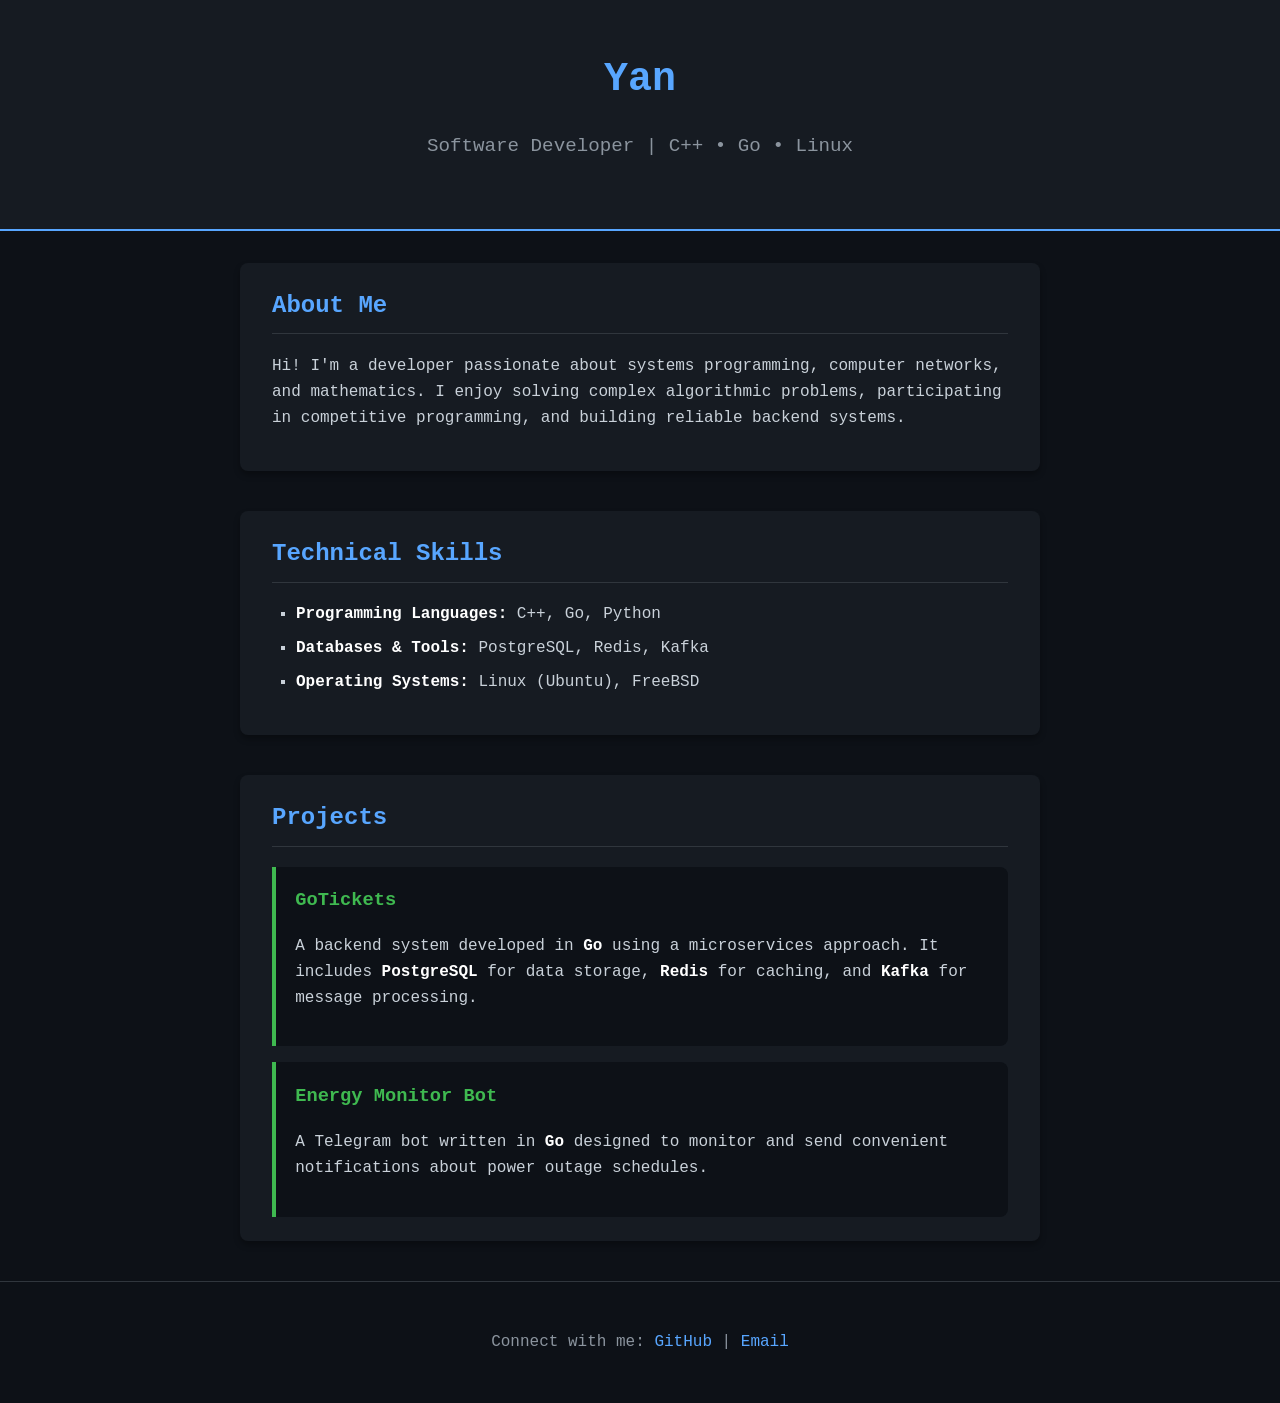
==== WebpageYan/index.html @ b011e717 "Add new folder for webpage" ====
<!DOCTYPE html>
<html lang="en">
<head>
    <meta charset="UTF-8">
    <meta name="viewport" content="width=device-width, initial-scale=1.0">
    <title>Yan | Backend & Systems Developer</title>
    <link rel="stylesheet" href="style.css">
</head>
<body>
    <header>
        <h1>Yan</h1>
        <p>Software Developer | C++ • Go • Linux</p>
    </header>

    <main>
        <section id="about">
            <h2>About Me</h2>
            <p>Hi! I'm a developer passionate about systems programming, computer networks, and mathematics. I enjoy solving complex algorithmic problems, participating in competitive programming, and building reliable backend systems.</p>
        </section>

        <section id="skills">
            <h2>Technical Skills</h2>
            <ul>
                <li><strong>Programming Languages:</strong> C++, Go, Python</li>
                <li><strong>Databases & Tools:</strong> PostgreSQL, Redis, Kafka</li>
                <li><strong>Operating Systems:</strong> Linux (Ubuntu), FreeBSD</li>
            </ul>
        </section>

        <section id="projects">
            <h2>Projects</h2>
            
            <div class="project-card">
                <h3>GoTickets</h3>
                <p>A backend system developed in <strong>Go</strong> using a microservices approach. It includes <strong>PostgreSQL</strong> for data storage, <strong>Redis</strong> for caching, and <strong>Kafka</strong> for message processing.</p>
            </div>

            <div class="project-card">
                <h3>Energy Monitor Bot</h3>
                <p>A Telegram bot written in <strong>Go</strong> designed to monitor and send convenient notifications about power outage schedules.</p>
            </div>
        </section>
    </main>

    <footer>
        <p>Connect with me: <a href="https://github.com/">GitHub</a> | <a href="mailto:your.email@example.com">Email</a></p>
    </footer>
</body>
</html>
---- WebpageYan/style.css ----
body {
    font-family: 'Courier New', Courier, monospace;
    background-color: #0d1117;
    color: #c9d1d9;
    line-height: 1.6;
    margin: 0;
    padding: 0;
}


header {
    background-color: #161b22;
    padding: 3rem 1rem;
    text-align: center;
    border-bottom: 2px solid #58a6ff;
}

header h1 {
    margin: 0;
    font-size: 2.5rem;
    color: #58a6ff;
}

header p {
    color: #8b949e;
    font-size: 1.2rem;
}

main {
    max-width: 800px;
    margin: 2rem auto;
    padding: 0 1rem;
}

section {
    margin-bottom: 2.5rem;
    background-color: #161b22;
    padding: 1.5rem 2rem;
    border-radius: 8px;
    box-shadow: 0 4px 6px rgba(0, 0, 0, 0.3);
}

h2 {
    color: #58a6ff;
    border-bottom: 1px solid #30363d;
    padding-bottom: 0.5rem;
    margin-top: 0;
}


ul {
    list-style-type: square;
    padding-left: 1.5rem;
}

li {
    margin-bottom: 0.5rem;
}

strong {
    color: #ffffff;
}


.project-card {
    background-color: #0d1117;
    padding: 1.2rem;
    margin-top: 1rem;
    border-left: 4px solid #3fb950;
    border-radius: 0 8px 8px 0;
}

.project-card h3 {
    margin-top: 0;
    color: #3fb950;
}


a {
    color: #58a6ff;
    text-decoration: none;
    transition: color 0.2s;
}

a:hover {
    color: #79c0ff;
    text-decoration: underline;
}

footer {
    text-align: center;
    padding: 2rem;
    margin-top: 2rem;
    border-top: 1px solid #30363d;
    color: #8b949e;
}
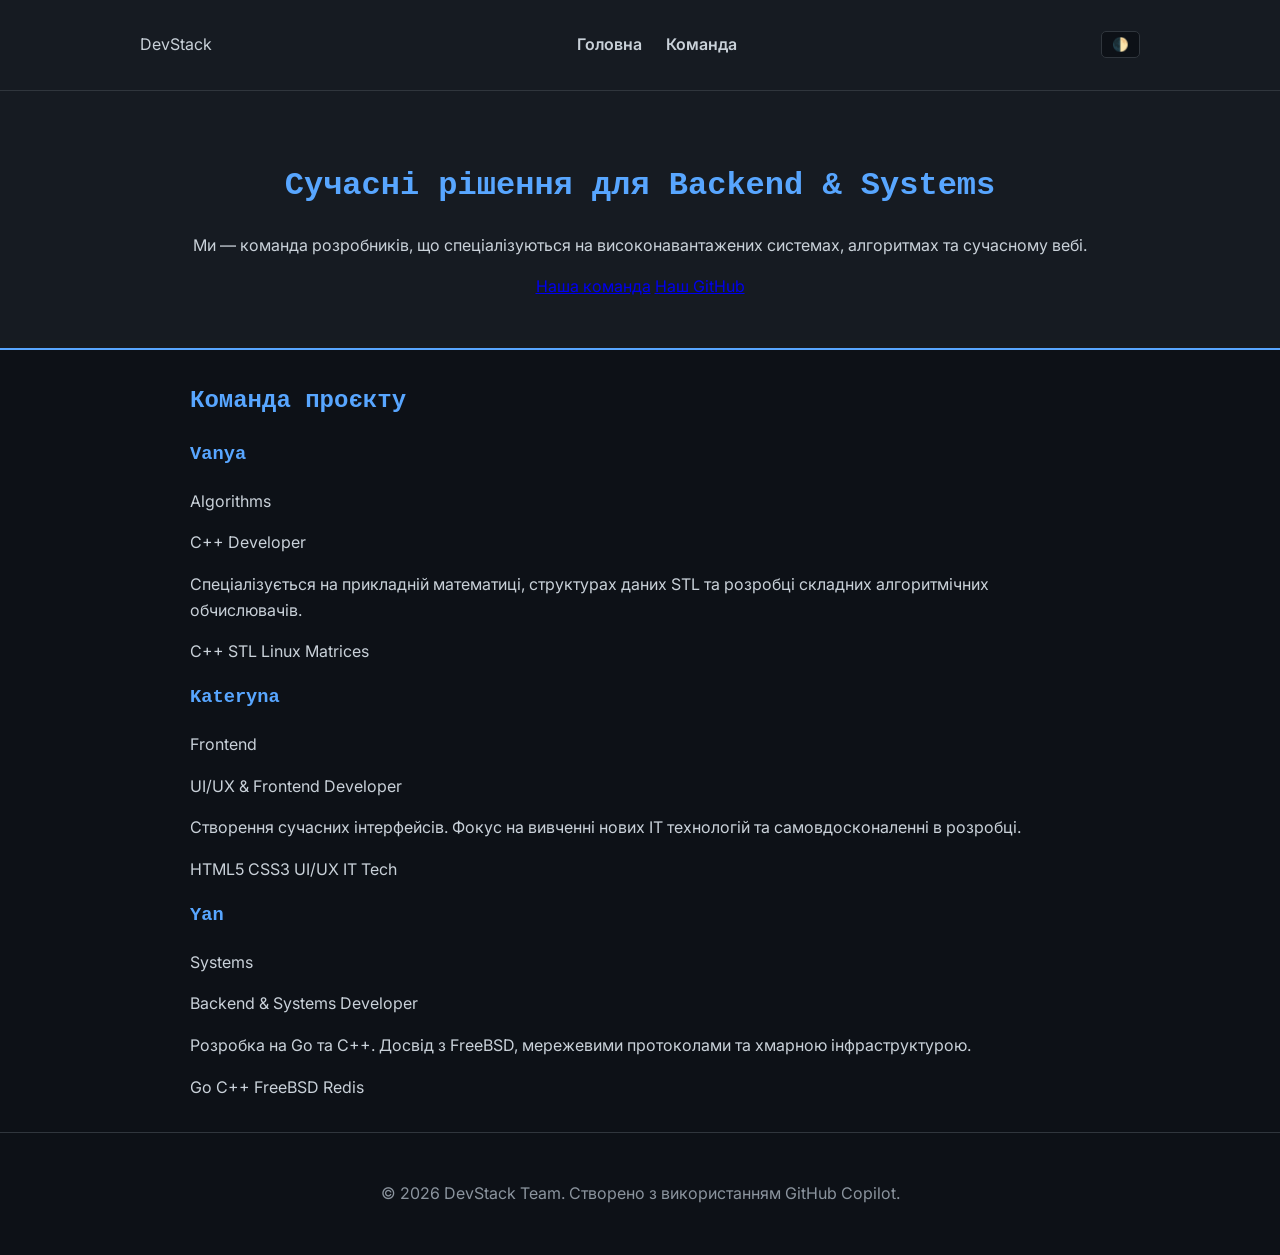
==== commit 48659d68: "feat: setup copilot instructions, unified design, and theme toggle - Updated index.html and about.ht" ====
--- a/WebpageYan/index.html
+++ b/WebpageYan/index.html
@@ -1,49 +1,106 @@
 <!DOCTYPE html>
-<html lang="en">
+<html lang="uk">
 <head>
     <meta charset="UTF-8">
     <meta name="viewport" content="width=device-width, initial-scale=1.0">
-    <title>Yan | Backend & Systems Developer</title>
+    <title>Dev Portfolio | Головна</title>
     <link rel="stylesheet" href="style.css">
+    <link href="https://fonts.googleapis.com/css2?family=Inter:wght@300;400;600&display=swap" rel="stylesheet">
 </head>
-<body>
-    <header>
-        <h1>Yan</h1>
-        <p>Software Developer | C++ • Go • Linux</p>
+<body data-theme="dark">
+    <nav class="navbar">
+        <div class="nav-container">
+            <span class="logo">Dev<span>Stack</span></span>
+            <ul class="nav-links">
+                <li><a href="index.html">Головна</a></li>
+                <li><a href="#team">Команда</a></li>
+            </ul>
+            <button id="theme-toggle" class="theme-btn" onclick="toggleTheme()">🌓</button>
+        </div>
+    </nav>
+
+    <header class="hero">
+        <div class="hero-content">
+            <h1>Сучасні рішення для Backend & Systems</h1>
+            <p>Ми — команда розробників, що спеціалізуються на високонавантажених системах, алгоритмах та сучасному вебі.</p>
+            <div class="hero-btns">
+                <a href="#team" class="btn-primary">Наша команда</a>
+                <a href="https://github.com" class="btn-secondary">Наш GitHub</a>
+            </div>
+        </div>
     </header>
 
-    <main>
-        <section id="about">
-            <h2>About Me</h2>
-            <p>Hi! I'm a developer passionate about systems programming, computer networks, and mathematics. I enjoy solving complex algorithmic problems, participating in competitive programming, and building reliable backend systems.</p>
-        </section>
-
-        <section id="skills">
-            <h2>Technical Skills</h2>
-            <ul>
-                <li><strong>Programming Languages:</strong> C++, Go, Python</li>
-                <li><strong>Databases & Tools:</strong> PostgreSQL, Redis, Kafka</li>
-                <li><strong>Operating Systems:</strong> Linux (Ubuntu), FreeBSD</li>
-            </ul>
-        </section>
-
-        <section id="projects">
-            <h2>Projects</h2>
-            
-            <div class="project-card">
-                <h3>GoTickets</h3>
-                <p>A backend system developed in <strong>Go</strong> using a microservices approach. It includes <strong>PostgreSQL</strong> for data storage, <strong>Redis</strong> for caching, and <strong>Kafka</strong> for message processing.</p>
+    <main id="team" class="container">
+        <h2 class="section-title">Команда проєкту</h2>
+        <div class="member-card">
+                <div class="card-header">
+                    <h3>Vanya</h3>
+                    <span class="badge">Algorithms</span>
+                </div>
+                <p class="role">C++ Developer</p>
+                <p>Спеціалізується на прикладній математиці, структурах даних STL та розробці складних алгоритмічних обчислювачів.</p>
+                <div class="skills-tags">
+                    <span>C++</span> <span>STL</span> <span>Linux</span> <span>Matrices</span>
+                </div>
             </div>
 
-            <div class="project-card">
-                <h3>Energy Monitor Bot</h3>
-                <p>A Telegram bot written in <strong>Go</strong> designed to monitor and send convenient notifications about power outage schedules.</p>
+        <div class="member-card">
+                <div class="card-header">
+                    <h3>Kateryna</h3>
+                    <span class="badge">Frontend</span>
+                </div>
+                <p class="role">UI/UX & Frontend Developer</p>
+                <p>Створення сучасних інтерфейсів. Фокус на вивченні нових IT технологій та самовдосконаленні в розробці.</p>
+                <div class="skills-tags">
+                    <span>HTML5</span> <span>CSS3</span> <span>UI/UX</span> <span>IT Tech</span>
+                </div>
             </div>
-        </section>
+
+        <div class="team-grid">
+            <div class="member-card">
+                <div class="card-header">
+                    <h3>Yan</h3>
+                    <span class="badge">Systems</span>
+                </div>
+                <p class="role">Backend & Systems Developer</p>
+                <p>Розробка на Go та C++. Досвід з FreeBSD, мережевими протоколами та хмарною інфраструктурою.</p>
+                <div class="skills-tags">
+                    <span>Go</span> <span>C++</span> <span>FreeBSD</span> <span>Redis</span>
+                </div>
+            </div>
+
+            
+            
+        </div>
     </main>
 
     <footer>
-        <p>Connect with me: <a href="https://github.com/">GitHub</a> | <a href="mailto:your.email@example.com">Email</a></p>
+        <p>&copy; 2026 DevStack Team. Створено з використанням GitHub Copilot.</p>
     </footer>
+
+    <script>
+    function toggleTheme() {
+        const body = document.body;
+        // Перевіряємо поточну тему
+        const currentTheme = body.getAttribute('data-theme') || 'dark';
+        const newTheme = currentTheme === 'dark' ? 'light' : 'dark';
+        
+        
+        body.setAttribute('data-theme', newTheme);
+       
+        localStorage.setItem('theme', newTheme);
+    }
+
+    
+    (function() {
+        const savedTheme = localStorage.getItem('theme');
+        if (savedTheme) {
+            document.body.setAttribute('data-theme', savedTheme);
+        } else {
+            // Якщо нічого не збережено, ставимо dark за замовчуванням
+            document.body.setAttribute('data-theme', 'dark');
+        }
+    })();
+</script>
 </body>
 </html>
--- a/WebpageYan/style.css
+++ b/WebpageYan/style.css
@@ -1,97 +1,126 @@
+
+:root {
+    --bg-main: #0d1117;         
+    --bg-card: #161b22;          
+    --text-main: #c9d1d9;
+    --text-muted: #8b949e;
+    --accent-blue: #58a6ff;     
+    --accent-green: #3fb950;    
+    --border-color: #30363d;
+    --header-border: #58a6ff;
+}
+
+/* Світла тема (Bonus Task) */
+[data-theme="light"] {
+    --bg-main: #ffffff;
+    --bg-card: #f6f8fa;
+    --text-main: #24292f;
+    --text-muted: #57606a;
+    --accent-blue: #0969da;
+    --accent-green: #1a7f37;
+    --border-color: #d0d7de;
+    --header-border: #0969da;
+}
 
 body {
-    font-family: 'Courier New', Courier, monospace;
-    background-color: #0d1117;
-    color: #c9d1d9;
+    font-family: 'Inter', -apple-system, sans-serif;
+    background-color: var(--bg-main);
+    color: var(--text-main);
     line-height: 1.6;
     margin: 0;
     padding: 0;
+    transition: all 0.3s ease;
+}
+
+
+.navbar {
+    background-color: var(--bg-card);
+    border-bottom: 1px solid var(--border-color);
+    padding: 1rem 2rem;
+    position: sticky;
+    top: 0;
+    z-index: 1000;
+}
+
+.nav-container {
+    max-width: 1000px;
+    margin: 0 auto;
+    display: flex;
+    justify-content: space-between;
+    align-items: center;
+}
+
+.nav-links {
+    list-style: none;
+    display: flex;
+    gap: 1.5rem;
+    padding: 0;
+}
+
+.nav-links a {
+    color: var(--text-main);
+    text-decoration: none;
+    font-weight: 600;
+}
+
+.nav-links a:hover {
+    color: var(--accent-blue);
 }
 
 
 header {
-    background-color: #161b22;
+    background-color: var(--bg-card);
     padding: 3rem 1rem;
     text-align: center;
-    border-bottom: 2px solid #58a6ff;
+    border-bottom: 2px solid var(--header-border);
 }
 
-header h1 {
-    margin: 0;
-    font-size: 2.5rem;
-    color: #58a6ff;
+h1, h2, h3 {
+    font-family: 'Courier New', Courier, monospace; 
+    color: var(--accent-blue);
 }
 
-header p {
-    color: #8b949e;
-    font-size: 1.2rem;
-}
-
+/* Основний контент */
 main {
-    max-width: 800px;
+    max-width: 900px;
     margin: 2rem auto;
     padding: 0 1rem;
 }
 
 section {
     margin-bottom: 2.5rem;
-    background-color: #161b22;
+    background-color: var(--bg-card);
     padding: 1.5rem 2rem;
     border-radius: 8px;
     box-shadow: 0 4px 6px rgba(0, 0, 0, 0.3);
 }
 
-h2 {
-    color: #58a6ff;
-    border-bottom: 1px solid #30363d;
-    padding-bottom: 0.5rem;
-    margin-top: 0;
-}
-
-
-ul {
-    list-style-type: square;
-    padding-left: 1.5rem;
-}
-
-li {
-    margin-bottom: 0.5rem;
-}
-
-strong {
-    color: #ffffff;
-}
-
 
 .project-card {
-    background-color: #0d1117;
+    background-color: var(--bg-main);
     padding: 1.2rem;
     margin-top: 1rem;
-    border-left: 4px solid #3fb950;
+    border-left: 4px solid var(--accent-green);
     border-radius: 0 8px 8px 0;
 }
 
 .project-card h3 {
-    margin-top: 0;
-    color: #3fb950;
+    color: var(--accent-green);
 }
 
 
-a {
-    color: #58a6ff;
-    text-decoration: none;
-    transition: color 0.2s;
-}
-
-a:hover {
-    color: #79c0ff;
-    text-decoration: underline;
+.theme-btn {
+    background: var(--bg-main);
+    color: var(--text-main);
+    border: 1px solid var(--border-color);
+    padding: 5px 10px;
+    border-radius: 5px;
+    cursor: pointer;
 }
 
 footer {
     text-align: center;
     padding: 2rem;
-    margin-top: 2rem;
-    border-top: 1px solid #30363d;
-    color: #8b949e;
+    border-top: 1px solid var(--border-color);
+    color: var(--text-muted);
 }
